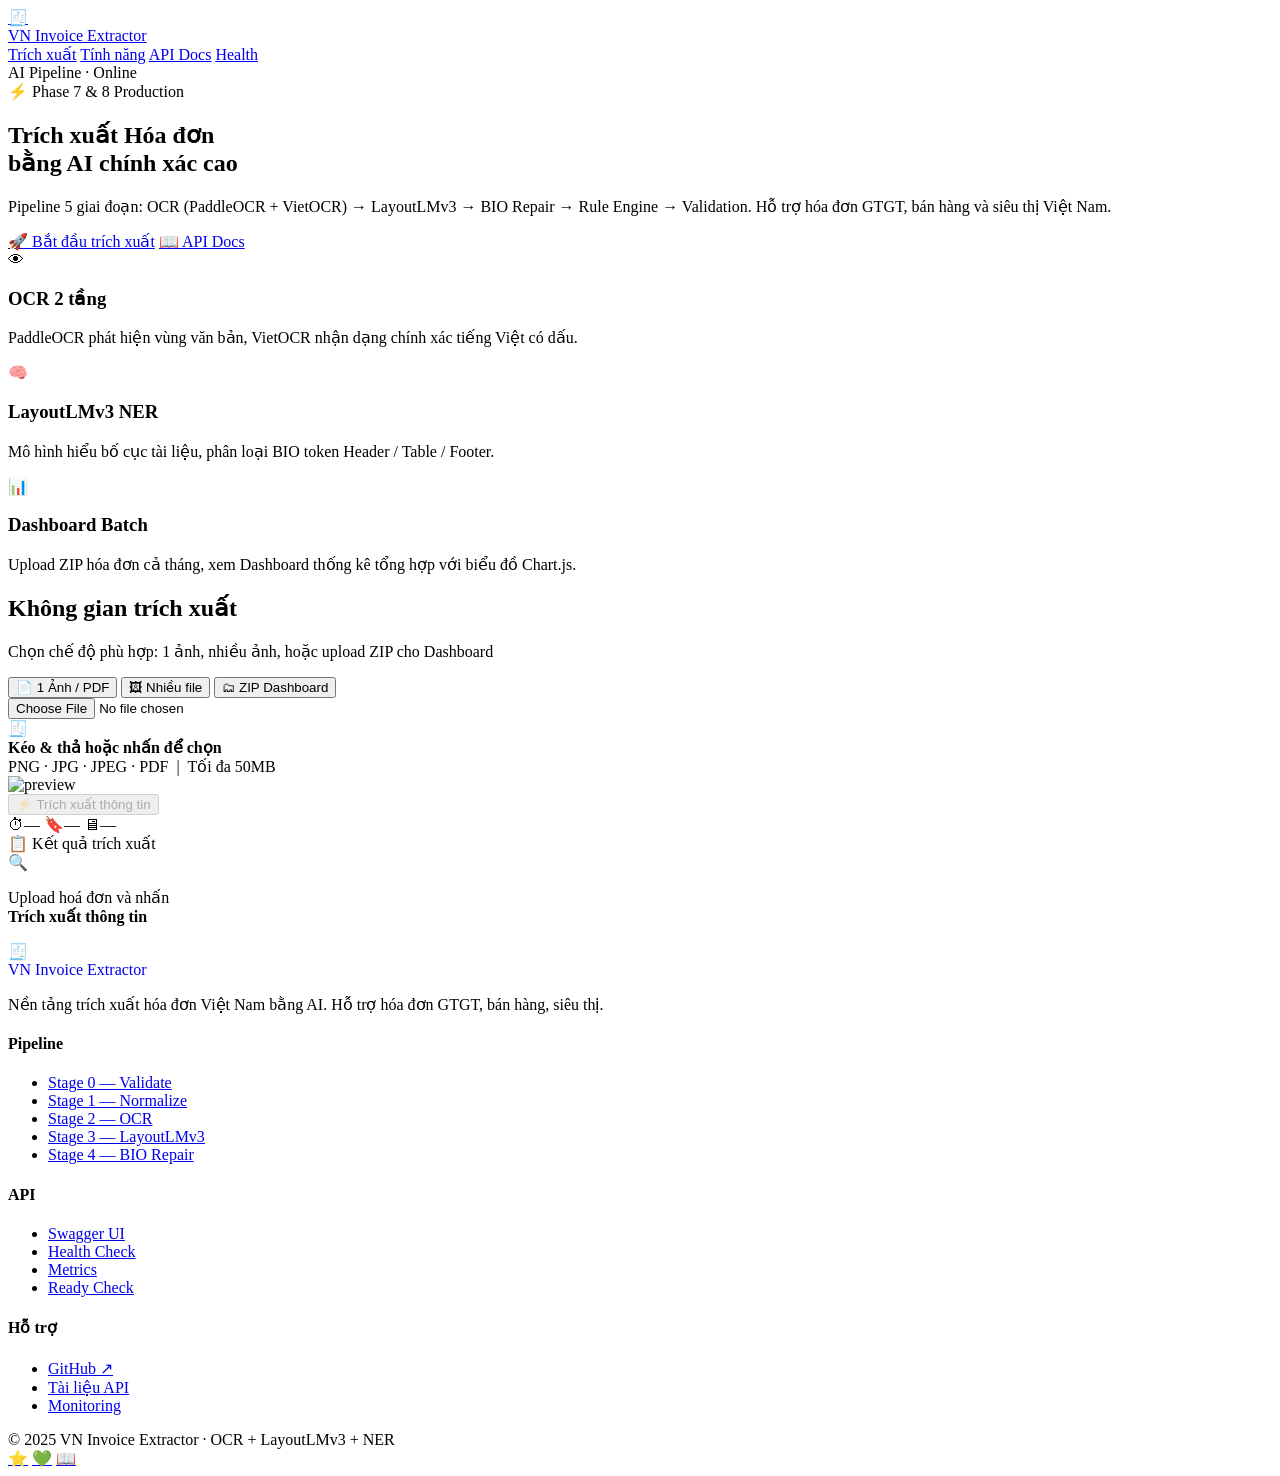
==== inference/web_app/templates/index.html @ 574b3398 "Initial commit: Unified Invoice Processing Platform (Source Only)" ====
<!DOCTYPE html>
<html lang="vi">
<head>
  <meta charset="UTF-8" />
  <meta name="viewport" content="width=device-width, initial-scale=1.0" />
  <meta name="description" content="Trích xuất thông tin hóa đơn Việt Nam bằng AI: OCR + LayoutLMv3 + NER. Hỗ trợ hóa đơn GTGT, bán hàng và siêu thị." />
  <title>VN Invoice Extractor · AI Platform</title>
  <link rel="stylesheet" href="/static/style.css" />
</head>
<body>
<div id="progress-bar"></div>

<!-- ══ NAVBAR ══ -->
<nav class="navbar">
  <a href="/" class="nav-logo">
    <div class="nav-logo-icon">🧾</div>
    <span class="nav-logo-text">VN Invoice <span>Extractor</span></span>
  </a>
  <div class="nav-links">
    <a href="#upload">Trích xuất</a>
    <a href="#features">Tính năng</a>
    <a href="/docs" target="_blank">API Docs</a>
    <a href="/api/v1/health" target="_blank">Health</a>
  </div>
  <div class="nav-badge"><span class="dot"></span>AI Pipeline · Online</div>
</nav>

<!-- ══ HERO ══ -->
<section class="hero">
  <div class="hero-tag">⚡ Phase 7 &amp; 8 Production</div>
  <h1>Trích xuất Hóa đơn<br/>bằng AI chính xác cao</h1>
  <p>Pipeline 5 giai đoạn: OCR (PaddleOCR + VietOCR) → LayoutLMv3 → BIO Repair → Rule Engine → Validation. Hỗ trợ hóa đơn GTGT, bán hàng và siêu thị Việt Nam.</p>
  <div class="hero-actions">
    <a href="#upload" class="btn-primary">🚀 Bắt đầu trích xuất</a>
    <a href="/docs" target="_blank" class="btn-outline">📖 API Docs</a>
  </div>
</section>

<!-- ══ FEATURES ══ -->
<section class="features" id="features">
  <div class="features-grid">
    <div class="feat-card">
      <div class="feat-icon">👁</div>
      <h3>OCR 2 tầng</h3>
      <p>PaddleOCR phát hiện vùng văn bản, VietOCR nhận dạng chính xác tiếng Việt có dấu.</p>
    </div>
    <div class="feat-card">
      <div class="feat-icon">🧠</div>
      <h3>LayoutLMv3 NER</h3>
      <p>Mô hình hiểu bố cục tài liệu, phân loại BIO token Header / Table / Footer.</p>
    </div>
    <div class="feat-card">
      <div class="feat-icon">📊</div>
      <h3>Dashboard Batch</h3>
      <p>Upload ZIP hóa đơn cả tháng, xem Dashboard thống kê tổng hợp với biểu đồ Chart.js.</p>
    </div>
  </div>
</section>

<!-- ══ WORKSPACE ══ -->
<section class="workspace" id="upload">
  <div class="workspace-title">
    <h2>Không gian trích xuất</h2>
    <p>Chọn chế độ phù hợp: 1 ảnh, nhiều ảnh, hoặc upload ZIP cho Dashboard</p>
  </div>

  <div class="workspace-grid">

    <!-- LEFT: Upload Tabs -->
    <div>
      <div class="tab-bar">
        <button class="tab-btn active" onclick="switchTab('single',this)">📄 1 Ảnh / PDF</button>
        <button class="tab-btn" onclick="switchTab('multi',this)">🖼 Nhiều file</button>
        <button class="tab-btn" onclick="switchTab('zip',this)">🗂 ZIP Dashboard</button>
      </div>

      <div class="panel">
        <div class="panel-body">

          <!-- TAB 1 -->
          <div id="tab-single">
            <div class="drop-zone" id="drop-zone">
              <input type="file" id="file-input" accept=".png,.jpg,.jpeg,.pdf" />
              <div class="drop-icon">🧾</div>
              <div class="drop-label"><strong>Kéo &amp; thả hoặc nhấn để chọn</strong></div>
              <div class="drop-formats">PNG · JPG · JPEG · PDF &nbsp;|&nbsp; Tối đa 50MB</div>
            </div>
            <div id="preview-wrap">
              <img id="preview-img" src="" alt="preview" />
              <div class="preview-name" id="preview-name"></div>
            </div>
            <button id="btn-extract" disabled>
              <div class="spinner" id="spinner"></div>
              <span id="btn-text">⚡ Trích xuất thông tin</span>
            </button>
            <div id="status-bar"></div>
            <div id="req-meta">
              <span class="meta-pill"><span class="label">⏱</span><span class="value" id="meta-latency">—</span></span>
              <span class="meta-pill"><span class="label">🔖</span><span class="value" id="meta-reqid">—</span></span>
              <span class="meta-pill"><span class="label">🖥</span><span class="value" id="meta-device">—</span></span>
            </div>
          </div>

          <!-- TAB 2 -->
          <div id="tab-multi" style="display:none">
            <form id="form-multi" action="/extract-multi" method="POST" enctype="multipart/form-data">
              <div class="batch-drop" ondragover="event.preventDefault()" ondrop="handleMultiDrop(event)">
                <input type="file" id="multi-input" name="files" accept=".png,.jpg,.jpeg,.pdf" multiple onchange="updateMultiPreview(this.files)" />
                <div class="drop-icon">🖼</div>
                <div class="drop-label"><strong>Chọn nhiều ảnh / PDF</strong></div>
                <div class="drop-formats">Tối đa 20 file · PNG JPG JPEG PDF</div>
              </div>
              <div id="multi-file-list" class="file-list"></div>
              <button type="submit" id="btn-multi" class="btn-batch btn-batch-multi" disabled>⚡ Trích xuất tất cả</button>
              <p class="batch-hint">Kết quả hiển thị inline · Không có Dashboard</p>
            </form>
          </div>

          <!-- TAB 3 -->
          <div id="tab-zip" style="display:none">
            <form id="form-zip" action="/upload-zip" method="POST" enctype="multipart/form-data">
              <div class="batch-drop" ondragover="event.preventDefault()">
                <input type="file" id="zip-input" name="file" accept=".zip" onchange="updateZipPreview(this)" />
                <div class="drop-icon">🗂</div>
                <div class="drop-label"><strong>Upload file ZIP hóa đơn</strong></div>
                <div class="drop-formats">Hóa đơn tháng · Tối đa 20 ảnh</div>
              </div>
              <div id="zip-file-info" class="zip-info"></div>
              <button type="submit" id="btn-zip" class="btn-batch btn-batch-zip" disabled>📊 Trích xuất &amp; Mở Dashboard</button>
              <p class="batch-hint">Hiển thị Dashboard với biểu đồ Chart.js</p>
            </form>
          </div>

        </div>
      </div>
    </div>

    <!-- RIGHT: Results -->
    <div>
      <div class="panel panel-result">
        <div class="panel-header">
          <span class="panel-title">📋 Kết quả trích xuất</span>
          <button class="copy-btn" id="copy-btn" style="display:none">Copy JSON</button>
        </div>
        <div id="result-placeholder">
          <div class="ph-icon">🔍</div>
          <p>Upload hoá đơn và nhấn<br/><strong>Trích xuất thông tin</strong></p>
        </div>
        <div id="fields-wrap"></div>
        <button id="raw-toggle" style="display:none">{ } Raw JSON</button>
        <pre id="raw-json"></pre>
      </div>
    </div>

  </div>
</section>

<!-- ══ FOOTER ══ -->
<footer class="footer">
  <div class="footer-grid">
    <div class="footer-brand">
      <a href="/" class="nav-logo" style="text-decoration:none">
        <div class="nav-logo-icon">🧾</div>
        <span class="nav-logo-text">VN Invoice <span>Extractor</span></span>
      </a>
      <p>Nền tảng trích xuất hóa đơn Việt Nam bằng AI. Hỗ trợ hóa đơn GTGT, bán hàng, siêu thị.</p>
    </div>
    <div class="footer-col">
      <h4>Pipeline</h4>
      <ul>
        <li><a href="#">Stage 0 — Validate</a></li>
        <li><a href="#">Stage 1 — Normalize</a></li>
        <li><a href="#">Stage 2 — OCR</a></li>
        <li><a href="#">Stage 3 — LayoutLMv3</a></li>
        <li><a href="#">Stage 4 — BIO Repair</a></li>
      </ul>
    </div>
    <div class="footer-col">
      <h4>API</h4>
      <ul>
        <li><a href="/docs" target="_blank">Swagger UI</a></li>
        <li><a href="/api/v1/health" target="_blank">Health Check</a></li>
        <li><a href="/api/v1/metrics" target="_blank">Metrics</a></li>
        <li><a href="/api/v1/ready" target="_blank">Ready Check</a></li>
      </ul>
    </div>
    <div class="footer-col">
      <h4>Hỗ trợ</h4>
      <ul>
        <li><a href="https://github.com/philipsgn/vn-invoice-extractor" target="_blank">GitHub ↗</a></li>
        <li><a href="/docs" target="_blank">Tài liệu API</a></li>
        <li><a href="/api/v1/metrics" target="_blank">Monitoring</a></li>
      </ul>
    </div>
  </div>
  <div class="footer-bottom">
    <span>© 2025 VN Invoice Extractor · OCR + LayoutLMv3 + NER</span>
    <div class="social">
      <a href="https://github.com/philipsgn/vn-invoice-extractor" target="_blank" title="GitHub">⭐</a>
      <a href="/api/v1/health" target="_blank" title="Health">💚</a>
      <a href="/docs" target="_blank" title="API">📖</a>
    </div>
  </div>
</footer>

<script>
  // ── Tab switching ──
  function switchTab(name, btn) {
    ['single','multi','zip'].forEach(t => {
      const el = document.getElementById('tab-'+t);
      if(el) el.style.display = t===name ? '' : 'none';
    });
    document.querySelectorAll('.tab-btn').forEach(b => {
      b.classList.toggle('active', b===btn);
    });
  }

  // ── Multi-file preview ──
  function updateMultiPreview(files) {
    const btn = document.getElementById('btn-multi');
    const list = document.getElementById('multi-file-list');
    if (!files || !files.length) { btn.disabled = true; list.innerHTML = ''; return; }
    btn.disabled = false;
    list.innerHTML = Array.from(files).map((f, i) =>
      `<div class="file-list-item"><span>${i+1}. ${f.name}</span><span>${(f.size/1024).toFixed(0)} KB</span></div>`
    ).join('');
  }

  function handleMultiDrop(ev) {
    ev.preventDefault();
    const inp = document.getElementById('multi-input');
    inp.files = ev.dataTransfer.files;
    updateMultiPreview(inp.files);
  }

  // ── ZIP preview ──
  function updateZipPreview(input) {
    const btn = document.getElementById('btn-zip');
    const info = document.getElementById('zip-file-info');
    if (!input.files || !input.files[0]) { btn.disabled = true; info.innerHTML = ''; return; }
    const f = input.files[0];
    btn.disabled = false;
    info.innerHTML = `📦 <strong>${f.name}</strong> &nbsp;<span style="color:var(--muted)">${(f.size/1024/1024).toFixed(2)} MB</span>`;
  }

  // ── Loading feedback ──
  ['form-multi', 'form-zip'].forEach(id => {
    const form = document.getElementById(id);
    if (!form) return;
    form.addEventListener('submit', function() {
      const btn = form.querySelector('button[type=submit]');
      btn.disabled = true;
      btn.innerHTML = '<span class="spinner" style="display:inline-block;border-color:rgba(255,255,255,.3);border-top-color:#fff;"></span>&nbsp;Đang xử lý...';
    });
  });

  // ════════════════════════════════════════════════════════════════
  // CORE EXTRACTION LOGIC (Single File)
  // ════════════════════════════════════════════════════════════════
  const API = {
    EXTRACT: '/api/v1/extract',
    HEALTH: '/api/v1/health',
    METRICS: '/api/v1/metrics',
  };

  const SLOW_THRESHOLD_MS = 8000;

  const FIELD_MAP = {
    seller: {
      label: '🏢 Người bán',
      fields: {
        name: 'Tên công ty',
        tax_code: 'Mã số thuế',
        tax_authority_code: 'CQT quản lý',
        address: 'Địa chỉ',
      },
    },
    buyer: {
      label: '🏬 Người mua',
      fields: {
        name: 'Tên công ty / cá nhân',
        tax_code: 'Mã số thuế',
        address: 'Địa chỉ',
      },
    },
    invoice: {
      label: '📄 Thông tin hoá đơn',
      fields: {
        type: 'Loại hoá đơn',
        symbol: 'Ký hiệu',
        number: 'Số hoá đơn',
        date: 'Ngày phát hành',
        payment_method: 'Hình thức thanh toán',
        subtotal: 'Cộng tiền hàng',
        vat_rate: 'Thuế suất VAT',
        vat_amount: 'Tiền thuế VAT',
        total_amount: 'Tổng tiền thanh toán',
        currency: 'Đơn vị tiền tệ',
      },
    },
  };

  const dropZone = document.getElementById('drop-zone');
  const fileInput = document.getElementById('file-input');
  const previewWrap = document.getElementById('preview-wrap');
  const previewImg = document.getElementById('preview-img');
  const previewName = document.getElementById('preview-name');
  const btnExtract = document.getElementById('btn-extract');
  const btnText = document.getElementById('btn-text');
  const spinner = document.getElementById('spinner');
  const statusBar = document.getElementById('status-bar');
  const reqMeta = document.getElementById('req-meta');
  const metaLatency = document.getElementById('meta-latency');
  const metaReqId = document.getElementById('meta-reqid');
  const metaDevice = document.getElementById('meta-device');
  const fieldsWrap = document.getElementById('fields-wrap');
  const placeholder = document.getElementById('result-placeholder');
  const rawToggle = document.getElementById('raw-toggle');
  const rawJson = document.getElementById('raw-json');
  const copyBtn = document.getElementById('copy-btn');
  const progressBar = document.getElementById('progress-bar');

  let selectedFile = null;
  let lastResult = null;

  dropZone.addEventListener('dragover', (e) => { e.preventDefault(); dropZone.classList.add('dragging'); });
  dropZone.addEventListener('dragleave', () => { dropZone.classList.remove('dragging'); });
  dropZone.addEventListener('drop', (e) => {
    e.preventDefault();
    dropZone.classList.remove('dragging');
    const file = e.dataTransfer.files[0];
    if (file) handleFile(file);
  });

  fileInput.addEventListener('change', () => { if (fileInput.files[0]) handleFile(fileInput.files[0]); });

  function handleFile(file) {
    const ext = file.name.split('.').pop().toLowerCase();
    if (!['png', 'jpg', 'jpeg', 'pdf'].includes(ext)) {
      showStatus('error', '❌ Định dạng .' + ext + ' không hỗ trợ. Dùng PNG, JPG, PDF.');
      return;
    }
    if (file.size > 50 * 1024 * 1024) {
      showStatus('error', '❌ File quá lớn. Tối đa 50MB.');
      return;
    }
    selectedFile = file;
    if (ext !== 'pdf') {
      previewImg.src = URL.createObjectURL(file);
      previewImg.style.display = 'block';
    } else {
      previewImg.style.display = 'none';
    }
    previewName.textContent = '📎 ' + file.name + ' (' + (file.size / 1024).toFixed(0) + ' KB)';
    previewWrap.style.display = 'block';
    btnExtract.disabled = false;
    clearResult();
    hideStatus();
    hideReqMeta();
  }

  btnExtract.addEventListener('click', () => { if (selectedFile) doExtract(); });

  function doExtract() {
    setLoading(true);
    showStatus('info', '⏳ Đang xử lý pipeline AI...');
    startProgress();
    clearResult();
    hideReqMeta();

    const formData = new FormData();
    formData.append('file', selectedFile);

    fetch(API.EXTRACT, { method: 'POST', body: formData })
      .then(resp => {
        if (resp.status === 429) throw { type: 'rate_limit' };
        if (resp.status === 503) throw { type: 'not_ready' };
        return resp.json();
      })
      .then(json => {
        if (json.success && json.data) {
          showStatus('success', '✅ Thành công: ' + selectedFile.name);
          showReqMeta(json.request_id, json.latency_ms, json.data._meta);
          renderResult(json.data);
          lastResult = json.data;
          copyBtn.style.display = 'inline-block';
        } else if (json.error) {
          showStatus('error', '❌ ' + (json.stage ? '[Stage ' + json.stage + '] ' : '') + json.error);
          renderError(json.error, json.stage, json.traceback, json.request_id);
        }
      })
      .catch(err => {
        if (err.type === 'rate_limit') showStatus('warning', '⚠️ Quá nhiều request. Hãy đợi.');
        else if (err.type === 'not_ready') showStatus('warning', '⏳ Model đang khởi động...');
        else showStatus('error', '❌ Lỗi kết nối.');
      })
      .finally(() => { setLoading(false); stopProgress(); });
  }

  function getVal(field, fallback = "—") {
    if (!field) return fallback;
    let v = (typeof field === "object" && field !== null) ? field.value : field;
    if (v === undefined || v === null || v === "") return fallback;
    return v;
  }

  function getConf(field) {
    if (!field || typeof field.confidence !== "number") return 0.0;
    return field.confidence;
  }

  function fmtMoney(val) {
    if (val === null || val === undefined || val === "" || val === "—") return "—";
    const n = Number(String(val).replace(/\D/g, ""));
    return isNaN(n) ? "—" : n.toLocaleString("vi-VN");
  }

  function confBadge(conf) {
    if (!conf) return '';
    const pct = (conf * 100).toFixed(0);
    const cls = conf >= 0.95 ? 'green' : (conf >= 0.80 ? 'yellow' : 'red');
    return `<span class="conf-badge ${cls}"><span class="dot">●</span>${pct}%</span>`;
  }

  function renderResult(data) {
    placeholder.style.display = 'none';
    fieldsWrap.style.display = 'block';
    fieldsWrap.innerHTML = '';

    const headerDiv = document.createElement('div');
    headerDiv.style.padding = '12px 20px';
    headerDiv.innerHTML = `<span style="font-size:12px;color:var(--text2)">Độ tin cậy tài liệu: <strong>${(data.document_confidence * 100).toFixed(1)}%</strong></span>`;
    fieldsWrap.appendChild(headerDiv);

    for (const groupKey in FIELD_MAP) {
      const groupData = data[groupKey];
      if (!groupData) continue;
      const sec = document.createElement('div');
      sec.className = 'section-label';
      sec.textContent = FIELD_MAP[groupKey].label;
      fieldsWrap.appendChild(sec);

      for (const fKey in FIELD_MAP[groupKey].fields) {
        appendFieldRow(fieldsWrap, FIELD_MAP[groupKey].fields[fKey], groupData[fKey]);
      }
    }

    if (data.items && data.items.length > 0) {
      const isec = document.createElement('div');
      isec.className = 'section-label';
      isec.textContent = `📦 CHI TIẾT MẶT HÀNG (${data.items.length})`;
      fieldsWrap.appendChild(isec);
      // Simplify items display for this view
      data.items.forEach((it, idx) => {
        const row = document.createElement('div');
        row.className = 'field-row';
        row.innerHTML = `<div class="field-key">${idx+1}. ${getVal(it.name)}</div><div class="field-val">${fmtMoney(getVal(it.total))}</div>`;
        fieldsWrap.appendChild(row);
      });
    }

    renderMetaBlock(data._meta);
    rawJson.textContent = JSON.stringify(data, null, 2);
    rawToggle.style.display = 'inline-block';
  }

  function appendFieldRow(parent, label, fieldObj) {
    const val = getVal(fieldObj);
    const conf = getConf(fieldObj);
    const row = document.createElement('div');
    row.className = 'field-row';
    row.innerHTML = `<div class="field-key">${label}</div><div class="field-val">${typeof val==='number' ? val.toLocaleString('vi-VN') : val}${confBadge(conf)}</div>`;
    parent.appendChild(row);
  }

  function renderMetaBlock(meta) {
    if(!meta) return;
    const el = document.createElement('div');
    el.className = 'meta-section';
    el.innerHTML = `<span>Device: ${meta.device||'—'}</span><span>Time: ${meta.pipeline_ms||'—'}ms</span>`;
    fieldsWrap.appendChild(el);
  }

  function renderError(msg, stage, tb, reqId) {
    placeholder.style.display = 'none';
    fieldsWrap.style.display = 'block';
    fieldsWrap.innerHTML = `<div class="error-block">${stage?`<div class="stage-tag">Stage ${stage}</div>`:''}<div>❌ ${msg}</div></div>`;
  }

  function showReqMeta(id, lat, meta) {
    reqMeta.style.display = 'flex';
    metaLatency.textContent = lat ? lat.toFixed(0) + 'ms' : '—';
    metaLatency.className = 'value ' + (lat > SLOW_THRESHOLD_MS ? 'slow' : 'fast');
    metaReqId.textContent = id || '—';
    metaDevice.textContent = meta?.device || '—';
  }

  function hideReqMeta() { reqMeta.style.display = 'none'; }
  rawToggle.addEventListener('click', () => {
    const vis = rawJson.style.display === 'block';
    rawJson.style.display = vis ? 'none' : 'block';
    rawToggle.textContent = vis ? '{ } Raw JSON' : '✕ Đóng JSON';
  });

  copyBtn.addEventListener('click', () => {
    navigator.clipboard.writeText(JSON.stringify(lastResult, null, 2));
    copyBtn.textContent = '✅ Copied!';
    setTimeout(() => copyBtn.textContent = 'Copy JSON', 2000);
  });

  function setLoading(on) {
    btnExtract.disabled = on;
    spinner.style.display = on ? 'block' : 'none';
    btnText.textContent = on ? 'Đang xử lý...' : '⚡ Trích xuất thông tin';
  }

  function clearResult() {
    placeholder.style.display = 'flex';
    fieldsWrap.style.display = 'none';
    fieldsWrap.innerHTML = '';
    rawToggle.style.display = 'none';
    rawJson.style.display = 'none';
    copyBtn.style.display = 'none';
  }

  function showStatus(type, msg) { statusBar.className = type; statusBar.textContent = msg; statusBar.style.display = 'flex'; }
  function hideStatus() { statusBar.style.display = 'none'; }

  function startProgress() {
    progressBar.classList.add('active');
    progressBar.style.transform = 'scaleX(0.1)';
    progressBar._iv = setInterval(() => {
      const cur = parseFloat(progressBar.style.transform.match(/scaleX\((.+)\)/)[1]);
      progressBar.style.transform = `scaleX(${Math.min(cur + 0.05, 0.9)})`;
    }, 500);
  }

  function stopProgress() {
    clearInterval(progressBar._iv);
    progressBar.style.transform = 'scaleX(1)';
    setTimeout(() => { progressBar.style.transform = 'scaleX(0)'; progressBar.classList.remove('active'); }, 400);
  }
</script>
</body>
</html>
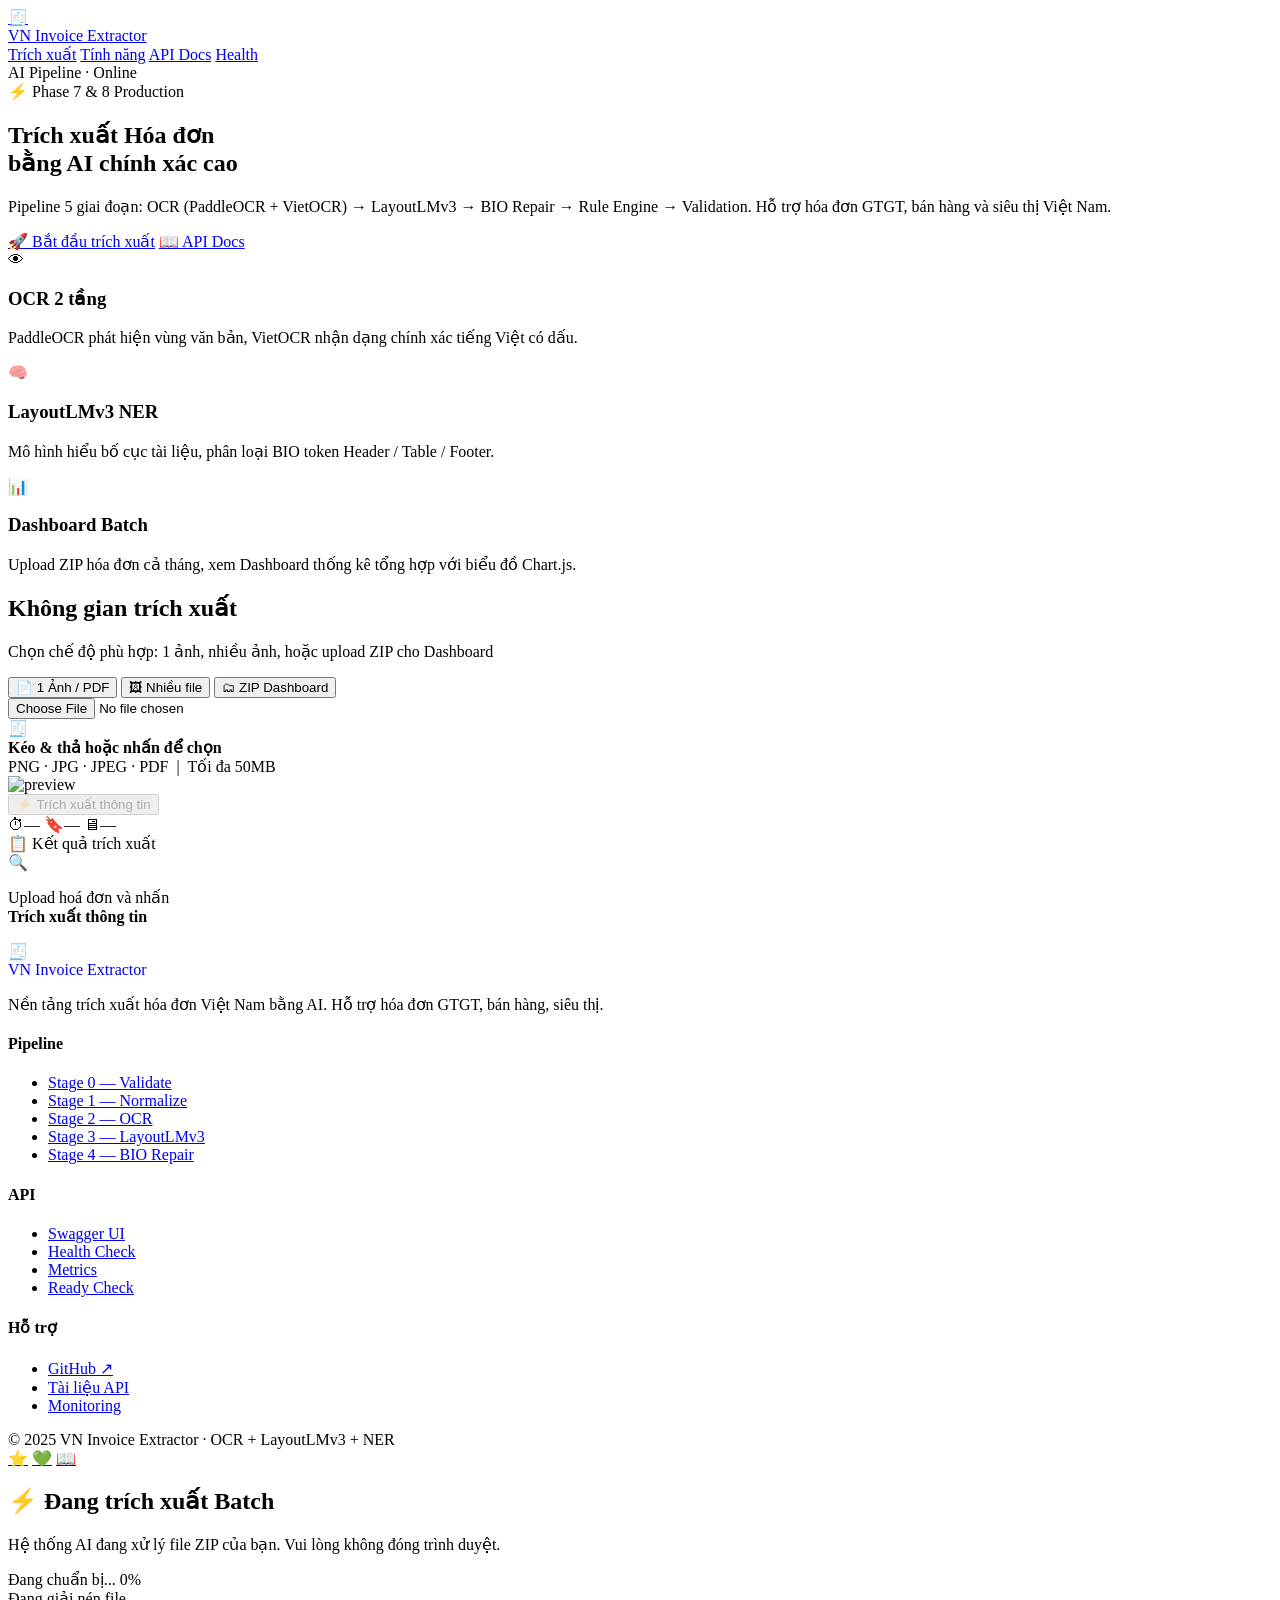
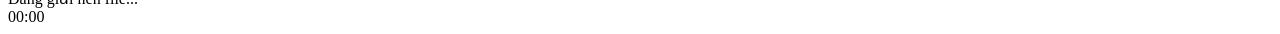
==== commit 8c903772: "UX: Implemented real-time progress tracking for ZIP uploads with timer and status indicator" ====
--- a/inference/web_app/templates/index.html
+++ b/inference/web_app/templates/index.html
@@ -203,6 +203,27 @@
   </div>
 </footer>
 
+<!-- ══ PROGRESS OVERLAY ══ -->
+<div class="progress-overlay" id="zip-progress-overlay">
+  <div class="progress-card">
+    <h2>⚡ Đang trích xuất Batch</h2>
+    <p>Hệ thống AI đang xử lý file ZIP của bạn. Vui lòng không đóng trình duyệt.</p>
+    
+    <div class="progress-track">
+      <div class="progress-fill" id="zip-progress-fill"></div>
+    </div>
+    
+    <div class="progress-stats">
+      <span id="zip-progress-count">Đang chuẩn bị...</span>
+      <span id="zip-progress-pct">0%</span>
+    </div>
+    
+    <div class="progress-current-file" id="zip-current-file">Đang giải nén file...</div>
+    
+    <div class="progress-timer" id="zip-timer">00:00</div>
+  </div>
+</div>
+
 <script>
   // ── Tab switching ──
   function switchTab(name, btn) {
@@ -243,16 +264,73 @@
     info.innerHTML = `📦 <strong>${f.name}</strong> &nbsp;<span style="color:var(--muted)">${(f.size/1024/1024).toFixed(2)} MB</span>`;
   }
 
-  // ── Loading feedback ──
-  ['form-multi', 'form-zip'].forEach(id => {
-    const form = document.getElementById(id);
-    if (!form) return;
-    form.addEventListener('submit', function() {
-      const btn = form.querySelector('button[type=submit]');
-      btn.disabled = true;
-      btn.innerHTML = '<span class="spinner" style="display:inline-block;border-color:rgba(255,255,255,.3);border-top-color:#fff;"></span>&nbsp;Đang xử lý...';
+  // ── Advanced ZIP Progress Tracking ──
+  const zipForm = document.getElementById('form-zip');
+  if (zipForm) {
+    zipForm.addEventListener('submit', async function(e) {
+      e.preventDefault();
+      
+      const jobId = 'job_' + Math.random().toString(36).substr(2, 9);
+      const overlay = document.getElementById('zip-progress-overlay');
+      const fill = document.getElementById('zip-progress-fill');
+      const countText = document.getElementById('zip-progress-count');
+      const pctText = document.getElementById('zip-progress-pct');
+      const fileText = document.getElementById('zip-current-file');
+      const timerText = document.getElementById('zip-timer');
+      
+      overlay.style.display = 'flex';
+      
+      let seconds = 0;
+      const timerInterval = setInterval(() => {
+        seconds++;
+        const m = Math.floor(seconds / 60).toString().padStart(2, '0');
+        const s = (seconds % 60).toString().padStart(2, '0');
+        timerText.textContent = `${m}:${s}`;
+      }, 1000);
+      
+      const pollInterval = setInterval(async () => {
+        try {
+          const res = await fetch(`/api/v1/jobs/status/${jobId}`);
+          if (res.ok) {
+            const status = await res.json();
+            const pct = status.total > 0 ? Math.round((status.processed / status.total) * 100) : 0;
+            
+            fill.style.width = pct + '%';
+            pctText.textContent = pct + '%';
+            countText.textContent = `Đã xử lý ${status.processed}/${status.total} hóa đơn`;
+            fileText.textContent = `Đang trích xuất: ${status.current_file}`;
+            
+            if (status.status === 'completed') {
+              clearInterval(pollInterval);
+              clearInterval(timerInterval);
+              // Submit the actual form to get the final redirect
+              // Note: we'll submit the original form but we need to pass the job_id
+            }
+          }
+        } catch (err) { console.error('Poll error:', err); }
+      }, 800);
+      
+      const formData = new FormData(zipForm);
+      formData.append('job_id', jobId);
+      
+      try {
+        const resp = await fetch(zipForm.action, { method: 'POST', body: formData });
+        if (resp.ok) {
+           const html = await resp.text();
+           document.open();
+           document.write(html);
+           document.close();
+           clearInterval(pollInterval);
+           clearInterval(timerInterval);
+        }
+      } catch (err) {
+        alert('Lỗi khi upload ZIP: ' + err);
+        overlay.style.display = 'none';
+        clearInterval(pollInterval);
+        clearInterval(timerInterval);
+      }
     });
-  });
+  }
 
   // ════════════════════════════════════════════════════════════════
   // CORE EXTRACTION LOGIC (Single File)
@@ -266,38 +344,9 @@
   const SLOW_THRESHOLD_MS = 8000;
 
   const FIELD_MAP = {
-    seller: {
-      label: '🏢 Người bán',
-      fields: {
-        name: 'Tên công ty',
-        tax_code: 'Mã số thuế',
-        tax_authority_code: 'CQT quản lý',
-        address: 'Địa chỉ',
-      },
-    },
-    buyer: {
-      label: '🏬 Người mua',
-      fields: {
-        name: 'Tên công ty / cá nhân',
-        tax_code: 'Mã số thuế',
-        address: 'Địa chỉ',
-      },
-    },
-    invoice: {
-      label: '📄 Thông tin hoá đơn',
-      fields: {
-        type: 'Loại hoá đơn',
-        symbol: 'Ký hiệu',
-        number: 'Số hoá đơn',
-        date: 'Ngày phát hành',
-        payment_method: 'Hình thức thanh toán',
-        subtotal: 'Cộng tiền hàng',
-        vat_rate: 'Thuế suất VAT',
-        vat_amount: 'Tiền thuế VAT',
-        total_amount: 'Tổng tiền thanh toán',
-        currency: 'Đơn vị tiền tệ',
-      },
-    },
+    seller: { label: '🏢 Người bán', fields: { name: 'Tên công ty', tax_code: 'Mã số thuế', address: 'Địa chỉ' } },
+    buyer:  { label: '🏬 Người mua', fields: { name: 'Tên công ty / cá nhân', tax_code: 'Mã số thuế', address: 'Địa chỉ' } },
+    invoice:{ label: '📄 Thông tin hoá đơn', fields: { type: 'Loại hoá đơn', number: 'Số hoá đơn', date: 'Ngày phát hành', total_amount: 'Tổng tiền thanh toán' } },
   };
 
   const dropZone = document.getElementById('drop-zone');
@@ -336,102 +385,44 @@
 
   function handleFile(file) {
     const ext = file.name.split('.').pop().toLowerCase();
-    if (!['png', 'jpg', 'jpeg', 'pdf'].includes(ext)) {
-      showStatus('error', '❌ Định dạng .' + ext + ' không hỗ trợ. Dùng PNG, JPG, PDF.');
-      return;
-    }
-    if (file.size > 50 * 1024 * 1024) {
-      showStatus('error', '❌ File quá lớn. Tối đa 50MB.');
-      return;
-    }
+    if (!['png', 'jpg', 'jpeg', 'pdf'].includes(ext)) { showStatus('error', '❌ Định dạng không hỗ trợ.'); return; }
     selectedFile = file;
-    if (ext !== 'pdf') {
-      previewImg.src = URL.createObjectURL(file);
-      previewImg.style.display = 'block';
-    } else {
-      previewImg.style.display = 'none';
-    }
-    previewName.textContent = '📎 ' + file.name + ' (' + (file.size / 1024).toFixed(0) + ' KB)';
+    if (ext !== 'pdf') { previewImg.src = URL.createObjectURL(file); previewImg.style.display = 'block'; }
+    previewName.textContent = '📎 ' + file.name;
     previewWrap.style.display = 'block';
     btnExtract.disabled = false;
-    clearResult();
-    hideStatus();
-    hideReqMeta();
   }
 
   btnExtract.addEventListener('click', () => { if (selectedFile) doExtract(); });
 
   function doExtract() {
     setLoading(true);
-    showStatus('info', '⏳ Đang xử lý pipeline AI...');
+    showStatus('info', '⏳ Đang xử lý AI...');
     startProgress();
-    clearResult();
-    hideReqMeta();
 
     const formData = new FormData();
     formData.append('file', selectedFile);
 
     fetch(API.EXTRACT, { method: 'POST', body: formData })
-      .then(resp => {
-        if (resp.status === 429) throw { type: 'rate_limit' };
-        if (resp.status === 503) throw { type: 'not_ready' };
-        return resp.json();
-      })
+      .then(resp => resp.json())
       .then(json => {
         if (json.success && json.data) {
-          showStatus('success', '✅ Thành công: ' + selectedFile.name);
-          showReqMeta(json.request_id, json.latency_ms, json.data._meta);
+          showStatus('success', '✅ Thành công');
           renderResult(json.data);
           lastResult = json.data;
           copyBtn.style.display = 'inline-block';
-        } else if (json.error) {
-          showStatus('error', '❌ ' + (json.stage ? '[Stage ' + json.stage + '] ' : '') + json.error);
-          renderError(json.error, json.stage, json.traceback, json.request_id);
+        } else {
+          showStatus('error', '❌ ' + (json.error || 'Lỗi không xác định'));
         }
       })
-      .catch(err => {
-        if (err.type === 'rate_limit') showStatus('warning', '⚠️ Quá nhiều request. Hãy đợi.');
-        else if (err.type === 'not_ready') showStatus('warning', '⏳ Model đang khởi động...');
-        else showStatus('error', '❌ Lỗi kết nối.');
-      })
+      .catch(err => showStatus('error', '❌ Lỗi kết nối.'))
       .finally(() => { setLoading(false); stopProgress(); });
-  }
-
-  function getVal(field, fallback = "—") {
-    if (!field) return fallback;
-    let v = (typeof field === "object" && field !== null) ? field.value : field;
-    if (v === undefined || v === null || v === "") return fallback;
-    return v;
-  }
-
-  function getConf(field) {
-    if (!field || typeof field.confidence !== "number") return 0.0;
-    return field.confidence;
-  }
-
-  function fmtMoney(val) {
-    if (val === null || val === undefined || val === "" || val === "—") return "—";
-    const n = Number(String(val).replace(/\D/g, ""));
-    return isNaN(n) ? "—" : n.toLocaleString("vi-VN");
-  }
-
-  function confBadge(conf) {
-    if (!conf) return '';
-    const pct = (conf * 100).toFixed(0);
-    const cls = conf >= 0.95 ? 'green' : (conf >= 0.80 ? 'yellow' : 'red');
-    return `<span class="conf-badge ${cls}"><span class="dot">●</span>${pct}%</span>`;
   }
 
   function renderResult(data) {
     placeholder.style.display = 'none';
     fieldsWrap.style.display = 'block';
     fieldsWrap.innerHTML = '';
-
-    const headerDiv = document.createElement('div');
-    headerDiv.style.padding = '12px 20px';
-    headerDiv.innerHTML = `<span style="font-size:12px;color:var(--text2)">Độ tin cậy tài liệu: <strong>${(data.document_confidence * 100).toFixed(1)}%</strong></span>`;
-    fieldsWrap.appendChild(headerDiv);
-
     for (const groupKey in FIELD_MAP) {
       const groupData = data[groupKey];
       if (!groupData) continue;
@@ -439,74 +430,17 @@
       sec.className = 'section-label';
       sec.textContent = FIELD_MAP[groupKey].label;
       fieldsWrap.appendChild(sec);
-
       for (const fKey in FIELD_MAP[groupKey].fields) {
-        appendFieldRow(fieldsWrap, FIELD_MAP[groupKey].fields[fKey], groupData[fKey]);
+        const val = (groupData[fKey] && groupData[fKey].value) || '—';
+        const row = document.createElement('div');
+        row.className = 'field-row';
+        row.innerHTML = `<div class="field-key">${FIELD_MAP[groupKey].fields[fKey]}</div><div class="field-val">${val}</div>`;
+        fieldsWrap.appendChild(row);
       }
     }
-
-    if (data.items && data.items.length > 0) {
-      const isec = document.createElement('div');
-      isec.className = 'section-label';
-      isec.textContent = `📦 CHI TIẾT MẶT HÀNG (${data.items.length})`;
-      fieldsWrap.appendChild(isec);
-      // Simplify items display for this view
-      data.items.forEach((it, idx) => {
-        const row = document.createElement('div');
-        row.className = 'field-row';
-        row.innerHTML = `<div class="field-key">${idx+1}. ${getVal(it.name)}</div><div class="field-val">${fmtMoney(getVal(it.total))}</div>`;
-        fieldsWrap.appendChild(row);
-      });
-    }
-
-    renderMetaBlock(data._meta);
     rawJson.textContent = JSON.stringify(data, null, 2);
     rawToggle.style.display = 'inline-block';
   }
-
-  function appendFieldRow(parent, label, fieldObj) {
-    const val = getVal(fieldObj);
-    const conf = getConf(fieldObj);
-    const row = document.createElement('div');
-    row.className = 'field-row';
-    row.innerHTML = `<div class="field-key">${label}</div><div class="field-val">${typeof val==='number' ? val.toLocaleString('vi-VN') : val}${confBadge(conf)}</div>`;
-    parent.appendChild(row);
-  }
-
-  function renderMetaBlock(meta) {
-    if(!meta) return;
-    const el = document.createElement('div');
-    el.className = 'meta-section';
-    el.innerHTML = `<span>Device: ${meta.device||'—'}</span><span>Time: ${meta.pipeline_ms||'—'}ms</span>`;
-    fieldsWrap.appendChild(el);
-  }
-
-  function renderError(msg, stage, tb, reqId) {
-    placeholder.style.display = 'none';
-    fieldsWrap.style.display = 'block';
-    fieldsWrap.innerHTML = `<div class="error-block">${stage?`<div class="stage-tag">Stage ${stage}</div>`:''}<div>❌ ${msg}</div></div>`;
-  }
-
-  function showReqMeta(id, lat, meta) {
-    reqMeta.style.display = 'flex';
-    metaLatency.textContent = lat ? lat.toFixed(0) + 'ms' : '—';
-    metaLatency.className = 'value ' + (lat > SLOW_THRESHOLD_MS ? 'slow' : 'fast');
-    metaReqId.textContent = id || '—';
-    metaDevice.textContent = meta?.device || '—';
-  }
-
-  function hideReqMeta() { reqMeta.style.display = 'none'; }
-  rawToggle.addEventListener('click', () => {
-    const vis = rawJson.style.display === 'block';
-    rawJson.style.display = vis ? 'none' : 'block';
-    rawToggle.textContent = vis ? '{ } Raw JSON' : '✕ Đóng JSON';
-  });
-
-  copyBtn.addEventListener('click', () => {
-    navigator.clipboard.writeText(JSON.stringify(lastResult, null, 2));
-    copyBtn.textContent = '✅ Copied!';
-    setTimeout(() => copyBtn.textContent = 'Copy JSON', 2000);
-  });
 
   function setLoading(on) {
     btnExtract.disabled = on;
@@ -514,32 +448,9 @@
     btnText.textContent = on ? 'Đang xử lý...' : '⚡ Trích xuất thông tin';
   }
 
-  function clearResult() {
-    placeholder.style.display = 'flex';
-    fieldsWrap.style.display = 'none';
-    fieldsWrap.innerHTML = '';
-    rawToggle.style.display = 'none';
-    rawJson.style.display = 'none';
-    copyBtn.style.display = 'none';
-  }
-
   function showStatus(type, msg) { statusBar.className = type; statusBar.textContent = msg; statusBar.style.display = 'flex'; }
-  function hideStatus() { statusBar.style.display = 'none'; }
-
-  function startProgress() {
-    progressBar.classList.add('active');
-    progressBar.style.transform = 'scaleX(0.1)';
-    progressBar._iv = setInterval(() => {
-      const cur = parseFloat(progressBar.style.transform.match(/scaleX\((.+)\)/)[1]);
-      progressBar.style.transform = `scaleX(${Math.min(cur + 0.05, 0.9)})`;
-    }, 500);
-  }
-
-  function stopProgress() {
-    clearInterval(progressBar._iv);
-    progressBar.style.transform = 'scaleX(1)';
-    setTimeout(() => { progressBar.style.transform = 'scaleX(0)'; progressBar.classList.remove('active'); }, 400);
-  }
+  function startProgress() { progressBar.classList.add('active'); progressBar.style.transform = 'scaleX(0.1)'; }
+  function stopProgress() { progressBar.style.transform = 'scaleX(1)'; setTimeout(() => { progressBar.style.transform = 'scaleX(0)'; }, 400); }
 </script>
 </body>
 </html>
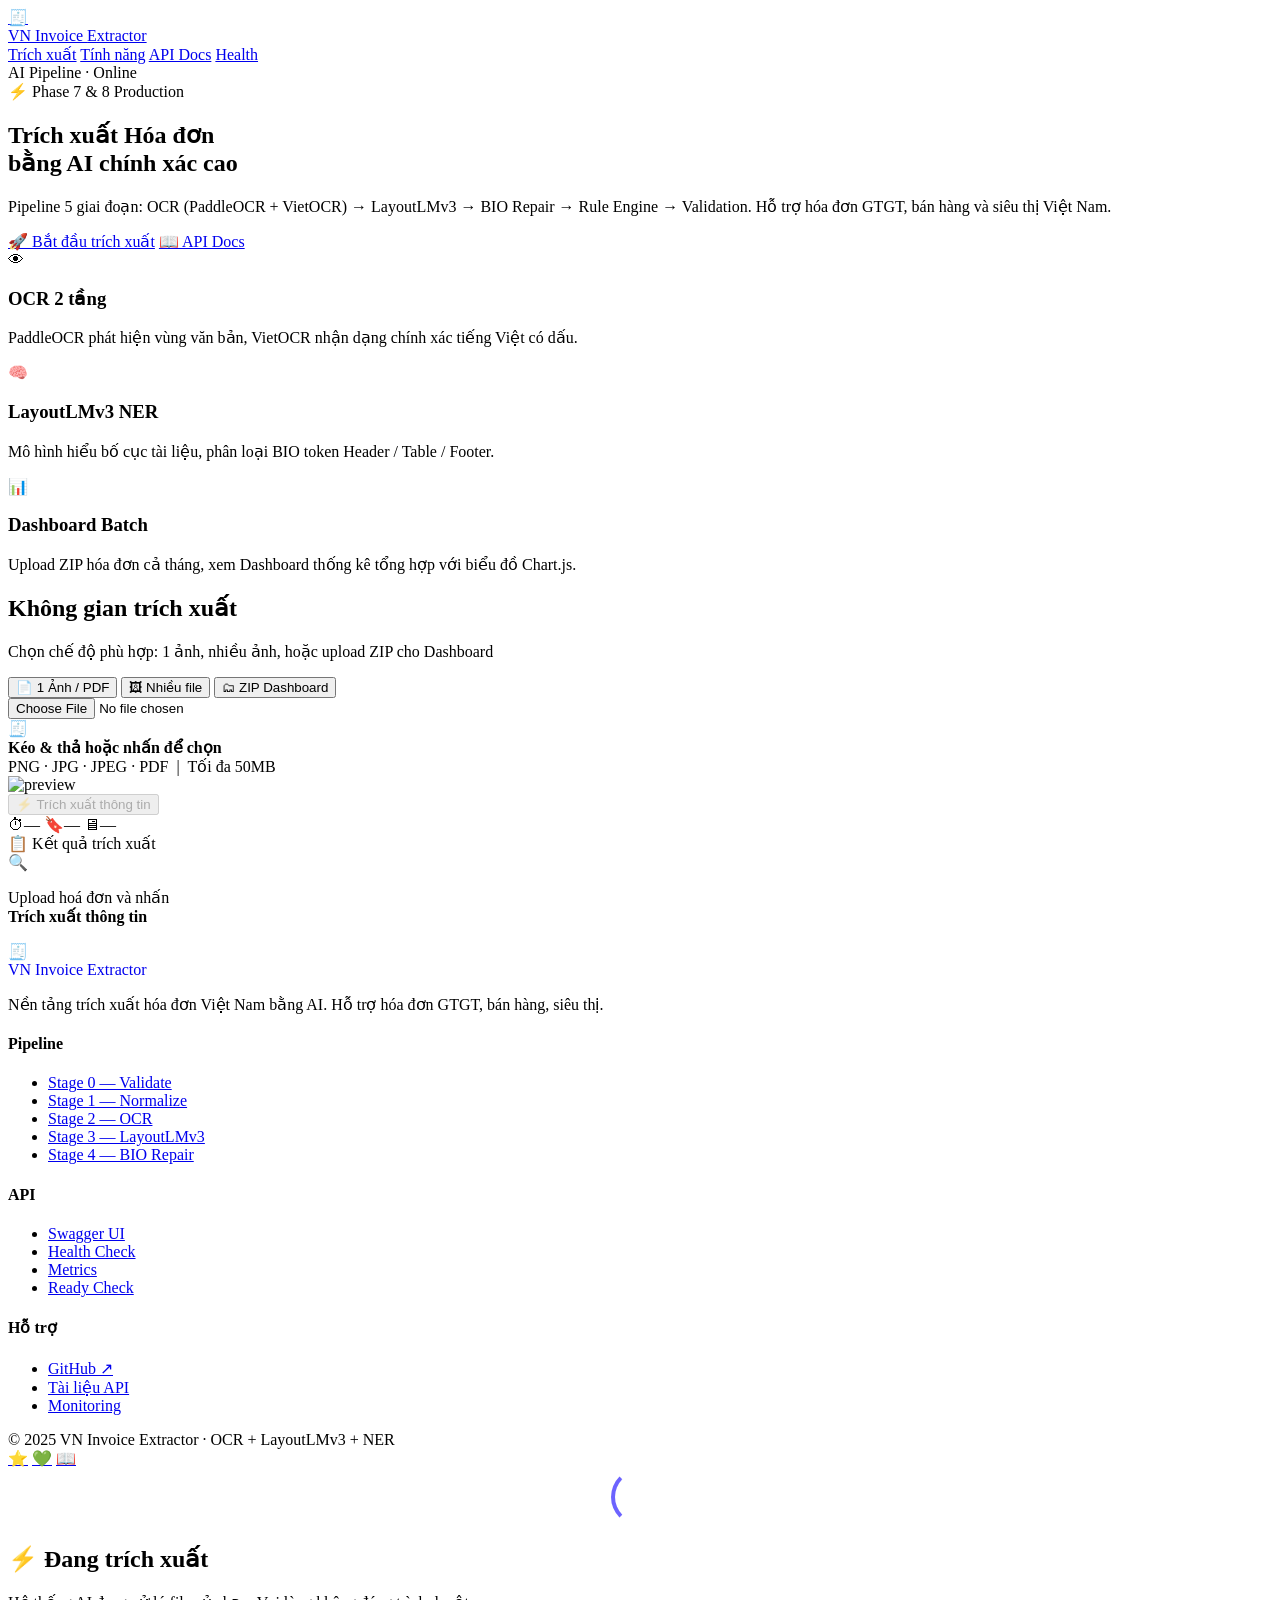
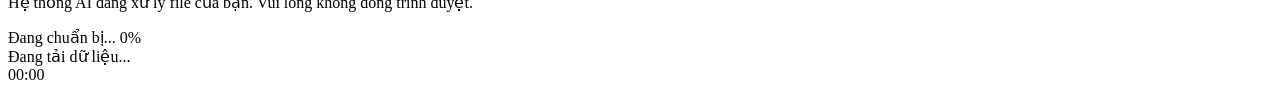
==== commit ce738cb4: "Update invoice extraction app, dashboard, and documentation" ====
--- a/inference/web_app/templates/index.html
+++ b/inference/web_app/templates/index.html
@@ -6,6 +6,33 @@
   <meta name="description" content="Trích xuất thông tin hóa đơn Việt Nam bằng AI: OCR + LayoutLMv3 + NER. Hỗ trợ hóa đơn GTGT, bán hàng và siêu thị." />
   <title>VN Invoice Extractor · AI Platform</title>
   <link rel="stylesheet" href="/static/style.css" />
+  <style>
+    .items-section { margin-top: 16px; }
+    .items-section h4 { font-size: 0.78rem; color: var(--muted, #8892a4); text-transform: uppercase; letter-spacing: .6px; margin-bottom: 10px; }
+    .items-table { width: 100%; border-collapse: collapse; font-size: 0.82rem; margin-bottom: 16px; }
+    .items-table th { background: var(--surface, #1a1d27); color: var(--muted, #8892a4); text-align: left; padding: 8px 10px; font-weight: 500; border-bottom: 1px solid var(--border, #2e3250); }
+    .items-table td { padding: 7px 10px; border-bottom: 1px solid rgba(255,255,255,.04); color: var(--text, #e2e8f0); }
+    .items-table tr:last-child td { border-bottom: none; }
+    .items-table tr:hover td { background: rgba(108,99,255,.06); }
+    
+    .circular-spinner {
+      width: 50px;
+      height: 50px;
+      border: 4px solid rgba(255, 255, 255, 0.1);
+      border-left-color: var(--accent, #6c63ff);
+      border-radius: 50%;
+      animation: spin 1s linear infinite;
+      margin: 0 auto 15px auto;
+    }
+    @keyframes spin {
+      0% { transform: rotate(0deg); }
+      100% { transform: rotate(360deg); }
+    }
+    .blur-panel {
+      filter: blur(4px);
+      pointer-events: none;
+    }
+  </style>
 </head>
 <body>
 <div id="progress-bar"></div>
@@ -64,7 +91,7 @@
     <p>Chọn chế độ phù hợp: 1 ảnh, nhiều ảnh, hoặc upload ZIP cho Dashboard</p>
   </div>
 
-  <div class="workspace-grid">
+  <div class="workspace-grid" id="main-workspace">
 
     <!-- LEFT: Upload Tabs -->
     <div>
@@ -206,8 +233,9 @@
 <!-- ══ PROGRESS OVERLAY ══ -->
 <div class="progress-overlay" id="zip-progress-overlay">
   <div class="progress-card">
-    <h2>⚡ Đang trích xuất Batch</h2>
-    <p>Hệ thống AI đang xử lý file ZIP của bạn. Vui lòng không đóng trình duyệt.</p>
+    <div class="circular-spinner"></div>
+    <h2 id="zip-progress-title">⚡ Đang trích xuất</h2>
+    <p id="zip-progress-desc">Hệ thống AI đang xử lý file của bạn. Vui lòng không đóng trình duyệt.</p>
     
     <div class="progress-track">
       <div class="progress-fill" id="zip-progress-fill"></div>
@@ -218,7 +246,7 @@
       <span id="zip-progress-pct">0%</span>
     </div>
     
-    <div class="progress-current-file" id="zip-current-file">Đang giải nén file...</div>
+    <div class="progress-current-file" id="zip-current-file">Đang tải dữ liệu...</div>
     
     <div class="progress-timer" id="zip-timer">00:00</div>
   </div>
@@ -266,6 +294,8 @@
 
   // ── Advanced ZIP Progress Tracking ──
   const zipForm = document.getElementById('form-zip');
+  let pollInterval; // Task 2: FIX BUG 2 (Scope)
+  
   if (zipForm) {
     zipForm.addEventListener('submit', async function(e) {
       e.preventDefault();
@@ -277,7 +307,11 @@
       const pctText = document.getElementById('zip-progress-pct');
       const fileText = document.getElementById('zip-current-file');
       const timerText = document.getElementById('zip-timer');
-      
+      const titleText = document.getElementById('zip-progress-title');
+      const workspace = document.getElementById('main-workspace');
+      
+      titleText.textContent = '⚡ Đang trích xuất ZIP Dashboard';
+      workspace.classList.add('blur-panel');
       overlay.style.display = 'flex';
       
       let seconds = 0;
@@ -288,27 +322,37 @@
         timerText.textContent = `${m}:${s}`;
       }, 1000);
       
-      const pollInterval = setInterval(async () => {
-        try {
-          const res = await fetch(`/api/v1/jobs/status/${jobId}`);
-          if (res.ok) {
-            const status = await res.json();
-            const pct = status.total > 0 ? Math.round((status.processed / status.total) * 100) : 0;
-            
-            fill.style.width = pct + '%';
-            pctText.textContent = pct + '%';
-            countText.textContent = `Đã xử lý ${status.processed}/${status.total} hóa đơn`;
-            fileText.textContent = `Đang trích xuất: ${status.current_file}`;
-            
-            if (status.status === 'completed') {
-              clearInterval(pollInterval);
-              clearInterval(timerInterval);
-              // Submit the actual form to get the final redirect
-              // Note: we'll submit the original form but we need to pass the job_id
-            }
-          }
-        } catch (err) { console.error('Poll error:', err); }
-      }, 800);
+      // Start polling after a 2-second delay to allow server initialization
+      let notFoundCount = 0;
+      setTimeout(() => {
+          pollInterval = setInterval(async () => {
+            try {
+              const res = await fetch(`/api/v1/jobs/${jobId}`);
+              if (res.ok) {
+                notFoundCount = 0;
+                const status = await res.json();
+                const pct = status.total > 0 ? Math.round((status.processed / status.total) * 100) : 0;
+                
+                fill.style.width = pct + '%';
+                pctText.textContent = pct + '%';
+                countText.textContent = `Đã xử lý ${status.processed}/${status.total} hóa đơn`;
+                fileText.textContent = `Đang trích xuất: ${status.current_file}`;
+                
+                if (status.status === 'completed') {
+                  clearInterval(pollInterval);
+                  clearInterval(timerInterval);
+                  // Redirect to the newly created dashboard route
+                  window.location.href = `/dashboard/${jobId}`;
+                }
+              } else if (res.status === 404) {
+                notFoundCount++;
+                if (notFoundCount > 10) { 
+                   console.warn("Job still not found after multiple retries.");
+                }
+              }
+            } catch (err) { console.error('Poll error:', err); }
+          }, 1000);
+      }, 2000);
       
       const formData = new FormData(zipForm);
       formData.append('job_id', jobId);
@@ -316,19 +360,61 @@
       try {
         const resp = await fetch(zipForm.action, { method: 'POST', body: formData });
         if (resp.ok) {
-           const html = await resp.text();
-           document.open();
-           document.write(html);
-           document.close();
-           clearInterval(pollInterval);
-           clearInterval(timerInterval);
+           const json = await resp.json();
+           // Backend returned { job_id, status }, polling will handle the rest.
+        } else {
+           const errJson = await resp.json();
+           throw new Error(errJson.error || 'Server error');
         }
       } catch (err) {
         alert('Lỗi khi upload ZIP: ' + err);
+        workspace.classList.remove('blur-panel');
         overlay.style.display = 'none';
         clearInterval(pollInterval);
         clearInterval(timerInterval);
       }
+    });
+  }
+
+  // ── Multi-file Progress Tracking ──
+  const multiForm = document.getElementById('form-multi');
+  if (multiForm) {
+    multiForm.addEventListener('submit', function(e) {
+      const overlay = document.getElementById('zip-progress-overlay');
+      const fill = document.getElementById('zip-progress-fill');
+      const countText = document.getElementById('zip-progress-count');
+      const pctText = document.getElementById('zip-progress-pct');
+      const fileText = document.getElementById('zip-current-file');
+      const timerText = document.getElementById('zip-timer');
+      const titleText = document.getElementById('zip-progress-title');
+      const workspace = document.getElementById('main-workspace');
+      
+      titleText.textContent = '⚡ Đang trích xuất Batch';
+      workspace.classList.add('blur-panel');
+      overlay.style.display = 'flex';
+      
+      let seconds = 0;
+      setInterval(() => {
+        seconds++;
+        const m = Math.floor(seconds / 60).toString().padStart(2, '0');
+        const s = (seconds % 60).toString().padStart(2, '0');
+        timerText.textContent = `${m}:${s}`;
+      }, 1000);
+
+      // Simulate progress for Multi-mode
+      let progress = 0;
+      countText.textContent = 'Đang xử lý nhiều ảnh...';
+      const simInterval = setInterval(() => {
+        if (progress < 90) {
+          progress += Math.floor(Math.random() * 10) + 1;
+          if (progress > 90) progress = 90;
+          fill.style.width = progress + '%';
+          pctText.textContent = progress + '%';
+          fileText.textContent = 'Đang phân tích layout...';
+        }
+      }, 800);
+      
+      // Allow normal form submit to proceed, page will navigate away
     });
   }
 
@@ -396,33 +482,82 @@
   btnExtract.addEventListener('click', () => { if (selectedFile) doExtract(); });
 
   function doExtract() {
-    setLoading(true);
-    showStatus('info', '⏳ Đang xử lý AI...');
-    startProgress();
-
-    const formData = new FormData();
-    formData.append('file', selectedFile);
-
-    fetch(API.EXTRACT, { method: 'POST', body: formData })
-      .then(resp => resp.json())
-      .then(json => {
-        if (json.success && json.data) {
-          showStatus('success', '✅ Thành công');
-          renderResult(json.data);
-          lastResult = json.data;
-          copyBtn.style.display = 'inline-block';
-        } else {
-          showStatus('error', '❌ ' + (json.error || 'Lỗi không xác định'));
-        }
-      })
-      .catch(err => showStatus('error', '❌ Lỗi kết nối.'))
-      .finally(() => { setLoading(false); stopProgress(); });
+    // Task 4: Redirect single-file to multi-results view using a form post
+    const form = document.createElement('form');
+    form.method = 'POST';
+    form.action = '/extract-multi';
+    form.enctype = 'multipart/form-data';
+    form.style.display = 'none';
+    
+    // Create a new file input and assign the selected file
+    const dt = new DataTransfer();
+    dt.items.add(selectedFile);
+    const fileInputClone = document.createElement('input');
+    fileInputClone.type = 'file';
+    fileInputClone.name = 'files';
+    fileInputClone.files = dt.files;
+    form.appendChild(fileInputClone);
+    document.body.appendChild(form);
+    
+    // Show spinner overlay
+    const overlay = document.getElementById('zip-progress-overlay');
+    const fill = document.getElementById('zip-progress-fill');
+    const countText = document.getElementById('zip-progress-count');
+    const pctText = document.getElementById('zip-progress-pct');
+    const fileText = document.getElementById('zip-current-file');
+    const timerText = document.getElementById('zip-timer');
+    const titleText = document.getElementById('zip-progress-title');
+    const workspace = document.getElementById('main-workspace');
+    
+    titleText.textContent = '⚡ Đang trích xuất thông tin';
+    workspace.classList.add('blur-panel');
+    overlay.style.display = 'flex';
+    
+    let seconds = 0;
+    setInterval(() => {
+      seconds++;
+      const m = Math.floor(seconds / 60).toString().padStart(2, '0');
+      const s = (seconds % 60).toString().padStart(2, '0');
+      timerText.textContent = `${m}:${s}`;
+    }, 1000);
+
+    // Simulate progress for Single-mode
+    let progress = 0;
+    countText.textContent = 'Đang xử lý 1 hóa đơn...';
+    setInterval(() => {
+      if (progress < 95) {
+        progress += Math.floor(Math.random() * 15) + 5;
+        if (progress > 95) progress = 95;
+        fill.style.width = progress + '%';
+        pctText.textContent = progress + '%';
+        fileText.textContent = 'Đang nhận dạng văn bản...';
+      }
+    }, 500);
+
+    form.submit();
   }
 
   function renderResult(data) {
     placeholder.style.display = 'none';
     fieldsWrap.style.display = 'block';
     fieldsWrap.innerHTML = '';
+    
+    // Ensure the panel is relative for absolute positioning of the badge
+    const panelResult = document.querySelector('.panel-result');
+    if (panelResult) panelResult.style.position = 'relative';
+
+    // Render Source Badge
+    const badgeSource = document.createElement('div');
+    badgeSource.style.cssText = 'position:absolute; top:16px; right:16px; font-size:0.75rem; font-weight:600; padding:4px 10px; border-radius:20px; background:var(--surface, #1a1d27); border:1px solid var(--border, #2e3250); z-index: 10;';
+    if (data.extraction_engine === 'gemini') {
+      badgeSource.innerHTML = '☁️ Source: Gemini API (Cloud)';
+      badgeSource.style.color = '#6c63ff';
+    } else {
+      badgeSource.innerHTML = '💻 Source: LayoutLMv3 (Local Fallback)';
+      badgeSource.style.color = '#00d4aa';
+    }
+    fieldsWrap.appendChild(badgeSource);
+
     for (const groupKey in FIELD_MAP) {
       const groupData = data[groupKey];
       if (!groupData) continue;
@@ -431,15 +566,119 @@
       sec.textContent = FIELD_MAP[groupKey].label;
       fieldsWrap.appendChild(sec);
       for (const fKey in FIELD_MAP[groupKey].fields) {
-        const val = (groupData[fKey] && groupData[fKey].value) || '—';
+        const field = groupData[fKey];
+        const val = (field !== null && field !== undefined && field !== "") ? (typeof field === 'object' ? field.value : field) : '—';
+        
+        // Prompt #3 Warning logic
+        const uiKey = groupKey === 'invoice' ? fKey : `${groupKey}_${fKey}`;
+        let warnHtml = '';
+        if (data._field_warnings && data._field_warnings[uiKey]) {
+          warnHtml = ` <span title="${data._field_warnings[uiKey]} cần xác nhận" style="color:#92400E;cursor:help;font-weight:bold;margin-left:4px">⚠</span>`;
+        }
+
         const row = document.createElement('div');
         row.className = 'field-row';
-        row.innerHTML = `<div class="field-key">${FIELD_MAP[groupKey].fields[fKey]}</div><div class="field-val">${val}</div>`;
+        row.innerHTML = `<div class="field-key">${FIELD_MAP[groupKey].fields[fKey]}</div><div class="field-val">${val}${warnHtml}</div>`;
         fieldsWrap.appendChild(row);
       }
     }
+
+    // Render Data Table (replicated from Multi-file mode)
+    if (data.items && data.items.length > 0) {
+      const itemsSec = document.createElement('div');
+      itemsSec.className = 'items-section';
+      
+      const title = document.createElement('h4');
+      title.textContent = `Chi tiết hàng hoá / dịch vụ (${data.items.length} dòng)`;
+      itemsSec.appendChild(title);
+
+      const table = document.createElement('table');
+      table.className = 'items-table';
+      table.id = 'items-table';
+      
+      table.innerHTML = `
+        <thead>
+          <tr>
+            <th>#</th>
+            <th>Tên hàng hoá / dịch vụ</th>
+            <th>ĐVT</th>
+            <th>SL</th>
+            <th>Đơn giá</th>
+            <th>Thành tiền</th>
+          </tr>
+        </thead>
+        <tbody>
+          ${data.items.map((item, idx) => `
+            <tr class="item-row">
+              <td>${idx + 1}</td>
+              <td contenteditable="true" class="edit-name">${item.name || ''}</td>
+              <td contenteditable="true" class="edit-unit">${item.unit || ''}</td>
+              <td contenteditable="true" class="edit-qty">${item.quantity || 0}</td>
+              <td contenteditable="true" class="edit-price">${formatVNDNum(item.unit_price)}</td>
+              <td contenteditable="true" class="edit-total"><strong>${formatVNDNum(item.total)}</strong></td>
+            </tr>
+          `).join('')}
+        </tbody>
+      `;
+      itemsSec.appendChild(table);
+      fieldsWrap.appendChild(itemsSec);
+    }
+
+    // Save Changes Button (Enabled for the whole form)
+    const saveBtnContainer = document.createElement('div');
+    saveBtnContainer.style.cssText = 'margin-top: 20px; display: flex; justify-content: flex-end;';
+    const saveBtn = document.createElement('button');
+    saveBtn.innerHTML = '💾 Lưu thay đổi';
+    saveBtn.style.cssText = 'background: var(--accent, #6c63ff); color: #fff; border: none; padding: 10px 24px; border-radius: 8px; cursor: pointer; font-weight: 600;';
+    saveBtn.onclick = () => saveSingleInvoice(data.filename || (selectedFile ? selectedFile.name : 'invoice.json'));
+    saveBtnContainer.appendChild(saveBtn);
+    fieldsWrap.appendChild(saveBtnContainer);
+
     rawJson.textContent = JSON.stringify(data, null, 2);
     rawToggle.style.display = 'inline-block';
+  }
+
+  function formatVNDNum(amount) {
+    if (amount === null || amount === undefined || amount === '') return '0';
+    const val = Math.round(parseFloat(amount));
+    return isNaN(val) ? '0' : val.toString();
+  }
+
+  async function saveSingleInvoice(filename) {
+    const rows = document.querySelectorAll('#items-table .item-row');
+    if (!rows || rows.length === 0) return;
+    
+    const line_items = [];
+    rows.forEach(row => {
+      line_items.push({
+        name:       { value: row.querySelector('.edit-name').innerText.trim() },
+        unit:       { value: row.querySelector('.edit-unit').innerText.trim() },
+        quantity:   { value: parseFloat(row.querySelector('.edit-qty').innerText) || 0 },
+        unit_price: { value: parseFloat(row.querySelector('.edit-price').innerText) || 0 },
+        total:      { value: parseFloat(row.querySelector('.edit-total').innerText) || 0 }
+      });
+    });
+
+    const payload = {
+      filename: filename,
+      line_items: line_items
+    };
+
+    try {
+      const resp = await fetch('/api/v1/update-result', {
+        method: 'POST',
+        headers: { 'Content-Type': 'application/json' },
+        body: JSON.stringify(payload)
+      });
+      const res = await resp.json();
+      if (res.status === 'success') {
+        alert('Đã lưu kết quả thành công cho: ' + filename);
+      } else {
+        alert('Lỗi: ' + res.error);
+      }
+    } catch (err) {
+      alert('Lỗi hệ thống: ' + err);
+    }
   }
 
   function setLoading(on) {
